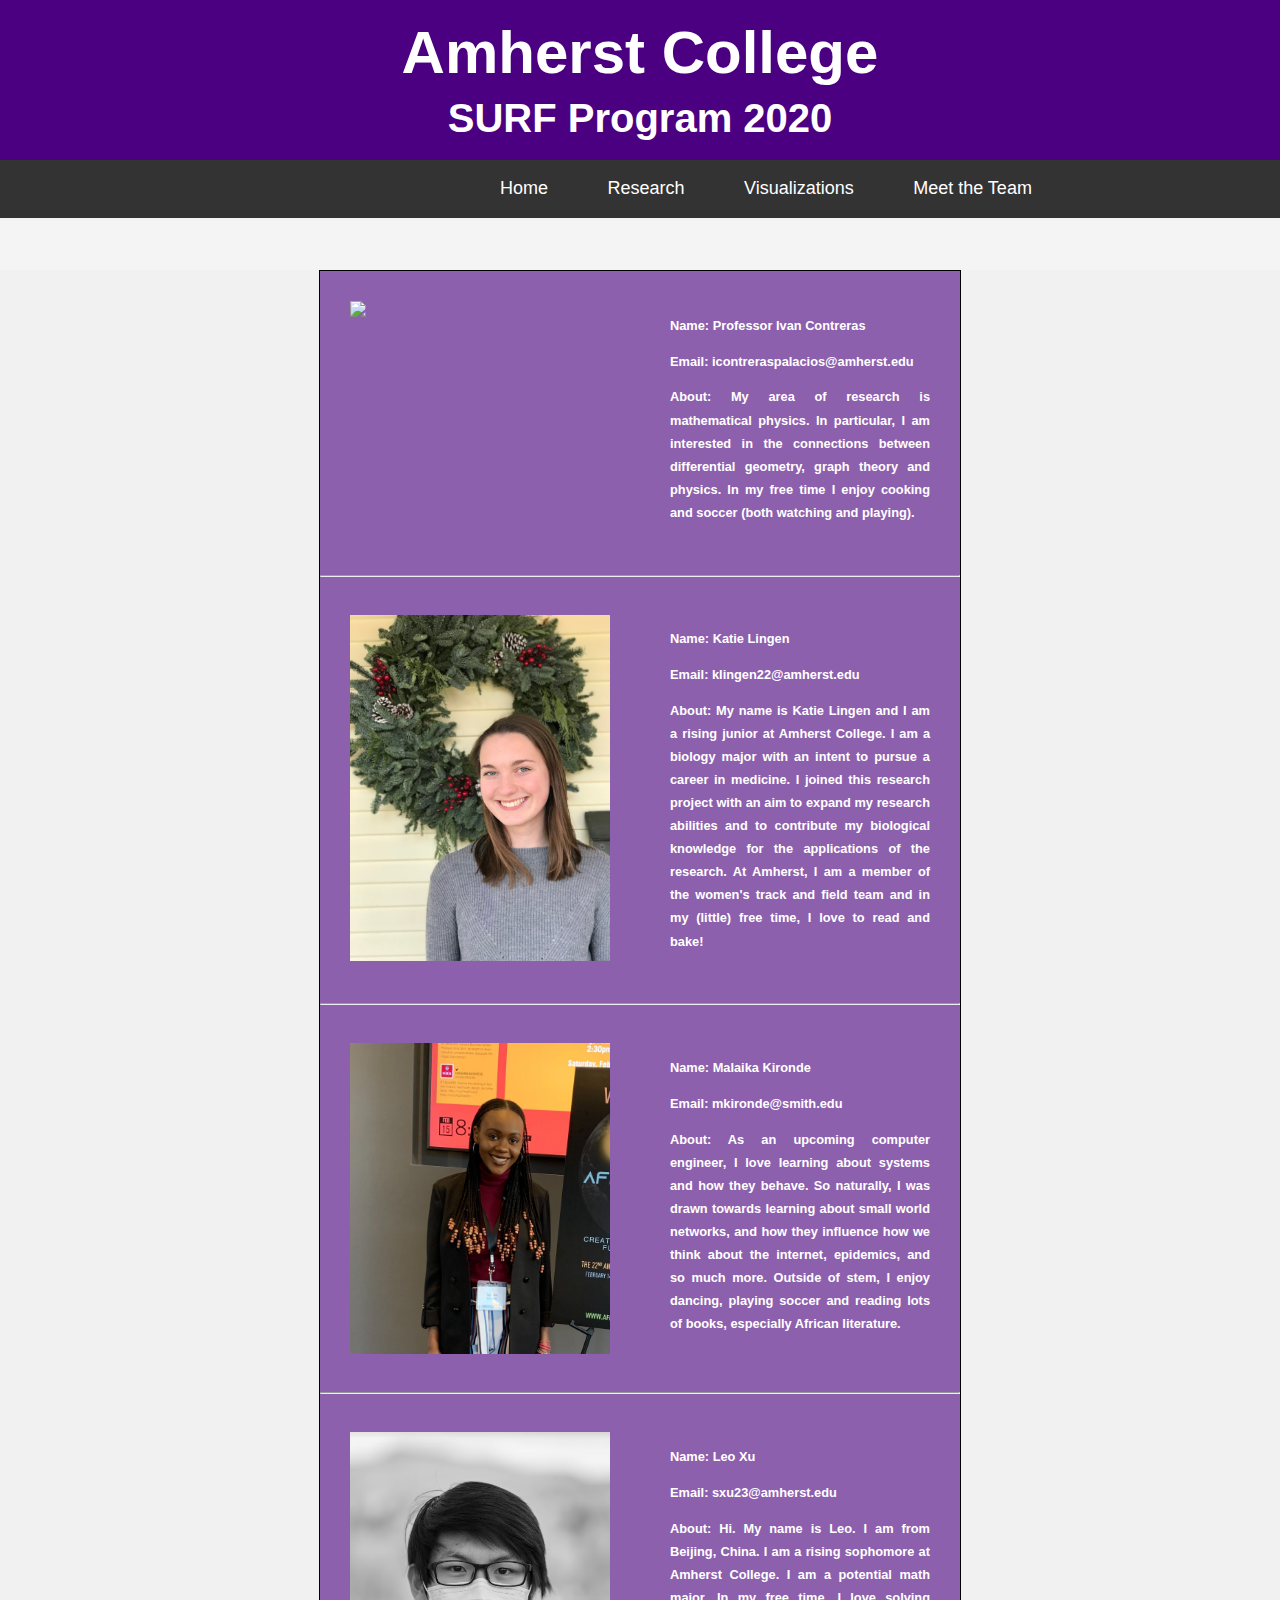
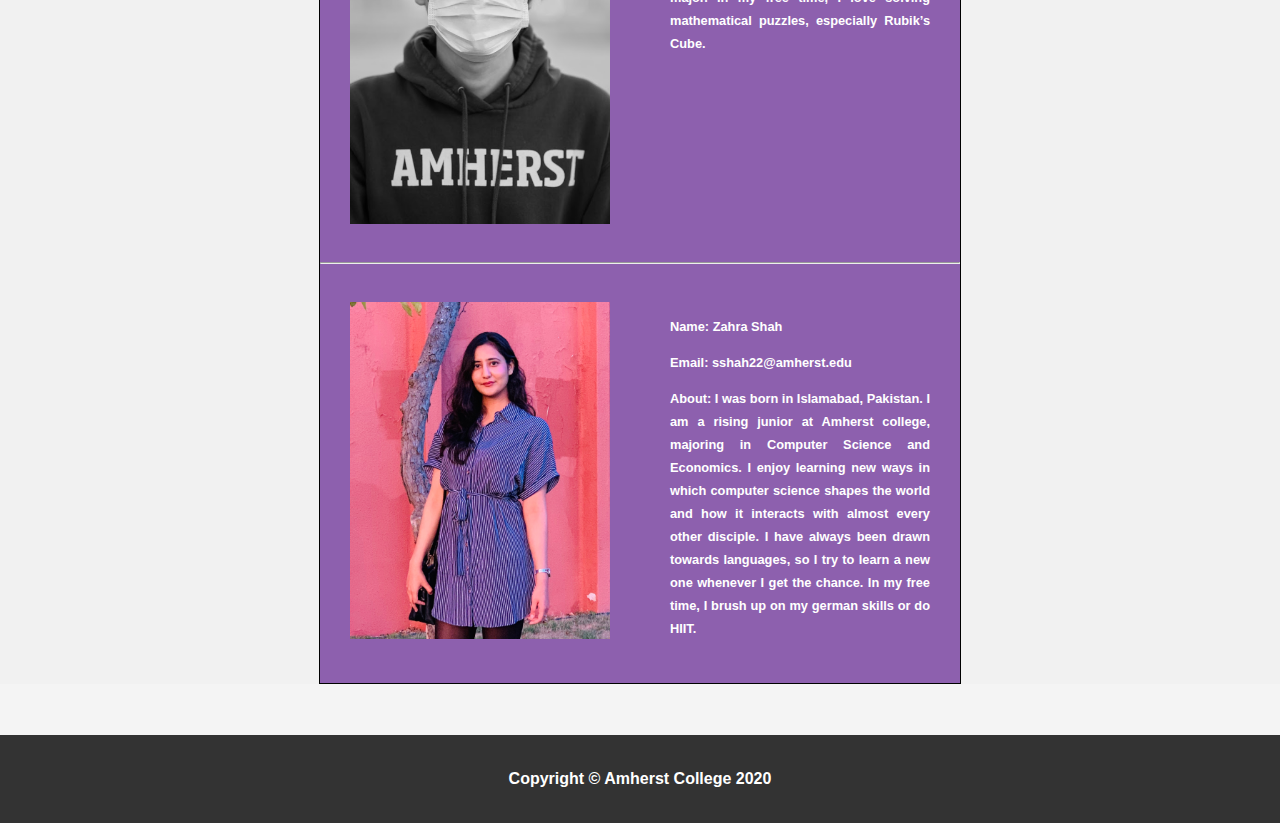
==== about.html @ 8e9f053b "Add files via upload" ====
<!DOCTYPE html>
<html>
<head>
	<title>Meet the Team</title>
		<meta charset="UTF-8">
		<meta name="description" content="website about Small world networks">
		<meta name="author" content="Zahra Shah">
		<meta name="viewport" content="width=device-width, initial-scale=1.0, shrink-to-fit=no">
        <meta http-equiv="X-UA-Compatible" content="IE=edge">
        <link rel="stylesheet" type="text/css" href="styles.css">
</head>
<body>
	<div id="empty-box">	

	</div>

	<div id="big-box">
		<div class="container2">
				<img src="ivan.jpg" width="600">	
			<section class="bio">
				<p><b>Name: <b>Professor Ivan Contreras</p>
				<p>Email: <a href = "mailto: icontreraspalacios@amherst.edu">icontreraspalacios@amherst.edu</a></p>
				<p>About: My area of research is mathematical physics. In particular, I am interested in the connections between differential geometry, graph theory and physics. In my free time I enjoy cooking and soccer (both watching  and playing).</p>	
			</section>
			<div class="clr"></div>
			<hr/>	
	
				<img src="katie.jpg" width="600">
				
			<section class="bio">
				<p><b>Name: </b> Katie Lingen</p>
				<p>Email: <a href = "mailto: klingen22@amherst.edu">klingen22@amherst.edu</a></p>
				<p>About: My name is Katie Lingen and I am a rising junior at Amherst College. I am a biology major with an intent to pursue a career in medicine. I joined this research project with an aim to expand my research abilities and to contribute my biological knowledge for the applications of the research. At Amherst, I am a member of the women's track and field team and in my (little) free time, I love to read and bake!</p>		
			</section>
			<div class="clr"></div>
			<hr/>	

		
			<img src="malaika.jpg" width="600">	
			<section class="bio">
				<p><b>Name: <b>Malaika Kironde</p>
				<p>Email: <a href = "mailto: mkironde@smith.edu">mkironde@smith.edu</a></p>
				<p>About: As an upcoming computer engineer, I love learning about systems and how they behave. So naturally, I was drawn towards learning about small world networks, and how they influence how we think about the internet, epidemics, and so much more. Outside of stem, I enjoy dancing, playing soccer and reading lots of books, especially African literature.</p>	
			</section>
			<div class="clr"></div>
			<hr/>	

		
				<img src="leo.png" width="600">	

			<section class="bio">
				<p><b>Name: <b>Leo Xu</p>
				<p>Email: <a href = "mailto: sxu23@amherst.edu">sxu23@amherst.edu</a></p>
				<p>About: Hi. My name is Leo. I am from Beijing, China. I am a rising sophomore at Amherst College. I am a potential math major. In my free time, I love solving mathematical puzzles, especially Rubik’s Cube.</p>	
			</section>

			<div class="clr"></div>
			<hr/>	

			<img src="zahra.jpg" width="600">	
			<section class="bio">
				<p><b>Name: <b>Zahra Shah</p>
				<p>Email: <a href = "mailto: sshah22@amherst.edu">sshah22@amherst.edu</a></p>
				<p>About: I was born in Islamabad, Pakistan. I am a rising junior at Amherst college, majoring in Computer Science and Economics. I enjoy learning new ways in which computer science shapes the world and how it interacts with almost every other disciple. I have always been drawn towards languages, so I try to learn a new one whenever I get the chance. In my free time, I brush up on my german skills or do HIIT.</p>		
			</section>
			<div class="clr"></div>	

		</div>
	</div>

	<header id="main-header">
			<div class="container">
				<h1>Amherst College</h1>
				<h2>SURF Program 2020</h2>
			</div>
	</header>
	<nav id="navbar">
		<div class="container">
			<ul>
					<li><a class="button" href="index.html">Home</a></li>
					<li><a class="button" href="research.html">Research</a></li>
					<li><a class="button" href="simulations.html">Visualizations</a></li>	
					<li><a class="button" href="about.html">Meet the Team</a></li>		
			</ul>	
		</div>
	</nav>

	<br>
	<br>
	<footer id="main-footer">
		<p>Copyright &copy; Amherst College 2020</p>	
	</footer>
</body>
</html>
---- styles.css ----
/*common to all HTMLS */
body {
	background-color: #f4f4f4;
	color:#555;
	font-family: Arial, Helvetica, sans-serif;
	font-size: 100%;
	line-height: 1.6em;
	margin: 0;
}

.clr {
	clear: both;
}

#empty-box {
	min-height: 130px;
	margin: 40px;
}

.container {
	margin:auto;
	overflow:hidden;


}


.container h1 {
	text-align: center;
	font-size: 60px;

	
}

.container h2 {
	text-align: center;
	font-size: 40px;

	
	
}

#main-header {
	background-color: indigo;
	color:#fff;
	overflow: hidden;
	width: 100%;
	position: fixed;
	top: 0px;


	
}

#navbar {
	background-color: #333;
	color: white;
	overflow: hidden;
	width: 100%;
	position: fixed;
	top: 160px;
	font-weight: normal;


}

#navbar ul {
	margin-left: 480px;
	padding: 0;
	list-style: none;

}

#navbar li {
	text-align: center;
	padding:20px;
	display: inline;
}

#navbar a {
	color:#fff;
	text-decoration: none;
	font-size:18px;
	padding-right: 15px;
	text-align: center;
}

.button {
	color:white;
	border:none;
}

#navbar .container .button:hover {
	color:coral;
}


/* CSS Styling for the home page */

 #main-footer {
 	background:#333;
 	color:#fff;
 	text-align: center;
 	padding:15px;
 }

 #main-box {
	background-image: url("star.jpg");
	background-position: center top;
	background-size: cover;
	background-attachment: fixed;
	background-position: 0px 400px 0px 0px;
	min-height: 500px;
}

.controls{
}

.controls #up {
	position: relative;
	top:70px;
	left: 700px;
	width: 25px;
	cursor: pointer;
}

.controls #down {
	position: relative;
	top: 120px;
	left: 700px;
	width: 25px;
	cursor: pointer;
}

#main-box .box{
	width: 50%;
	margin:auto;
	overflow:hidden;
	background:rgba(75,0,130,0.7);
	min-height: 300px;
	position: relative;
	top: 85px;

}

#one  {
	width: 50%;
	margin-left: 360px;
	overflow:hidden;
	transform: translateY(0px);
	position: absolute;
	top: 300px;
	
}

#one p {
	font-size: 380%;
	line-height: 1.1em;
	color: white;
	padding: 20px 80px;
	text-align: center;
	margin: 30px;

}

#two {
	width: 50%;
	margin-left: 360px;
	overflow:hidden;
	transform: translateY(0px);
	position: absolute;
	top: -100px;
}

#two h3 {
	font-size: 200%;
	color: white;
	padding: 20px 80px 0px 80px;
	text-align: center;


}

#two p{
	font-size: 130%;
	line-height: 1.2em;
	color: white;
	padding: 0px 80px;
	text-align: justify;
	}




/* CSS styling for contact us page */

#big-box {
	background-color: #f1f1f1;
	margin-top: 100px;
	background-position: center top;
	background-size: cover;
	background-attachment: fixed;
	background-position: 0px 400px 0px 0px;
	min-height: 700px;
}

#big-box .container2 {
	border-color: black;
	border-style: solid;
 	border-width: 1px;
	width:50%;
	margin:auto;
	overflow: hidden;
	background:rgba(75,0,130,0.6);


}


#big-box .container2 img{
	top: 10px;
	float:left;
	width:50%;
	padding:30px;
	box-sizing: border-box;
	opacity: 1;

}

#big-box .container2 .bio {
	float:left;
	width:50%;
	position: relative;
	box-sizing: border-box;
	opacity: 1;
	font-size: 1vw;
	text-align: justify;
	padding: 30px;
}


#big-box .container2 .bio p{
	line-height: 1.8em;
	color: white;
	text-align: justify;

}

#big-box .container2 .bio a{
	text-decoration: none;
	color: white;

}

#big-box .container2 .bio a:hover{
	color: coral;

}

 }



/* 
#showcase {
	background-image: url(howsmall.jpg);
	background-position: center center;
	min-height: 500px;
	text-align: center;
}

#showcase h1 {
	color:#fff;
	font-size:50px;
	line-height: 1.6em;
	padding-top: 30px;

}

#main {
	float:left;
	width:70%;
	padding:0 40px 0 0;
	box-sizing: border-box;
}

#sidebar {
	float:left;
	margin-top:10px;
	color:white;
	width:30%;
	box-sizing: border-box;
}*/
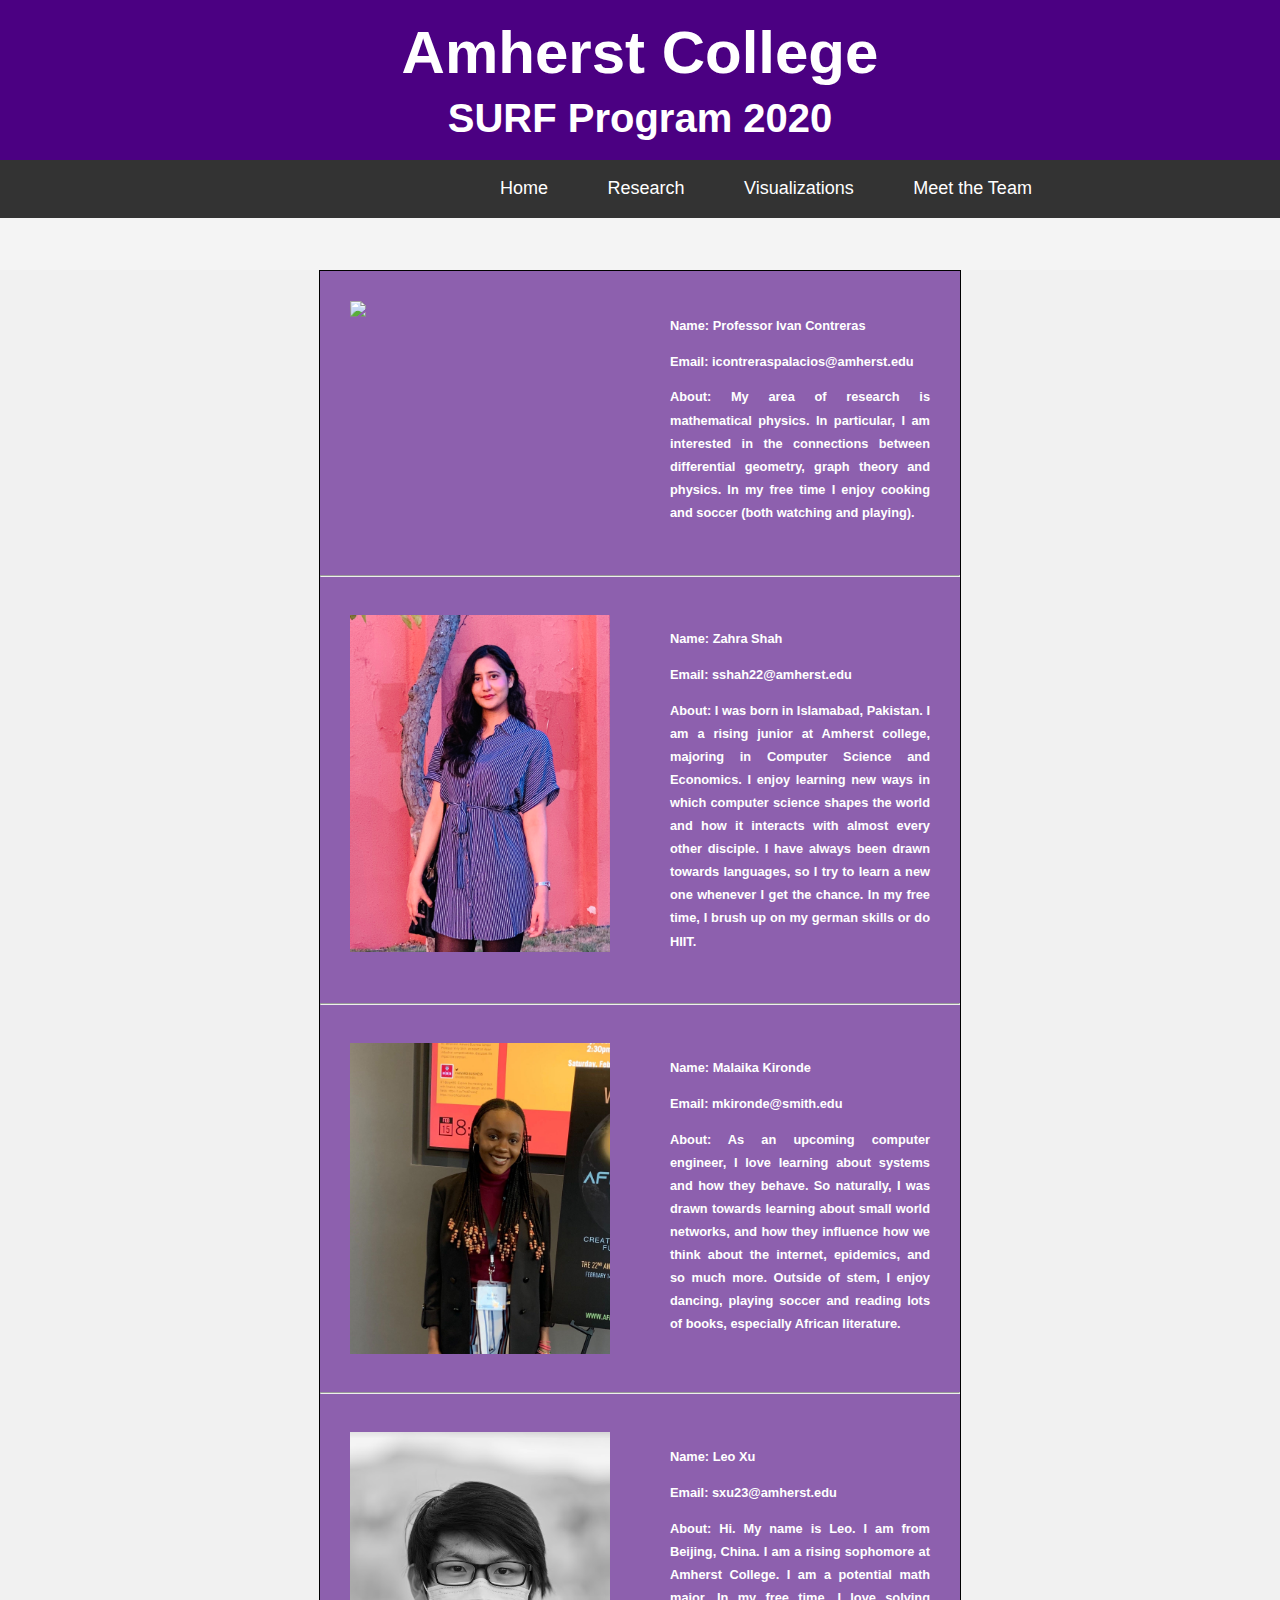
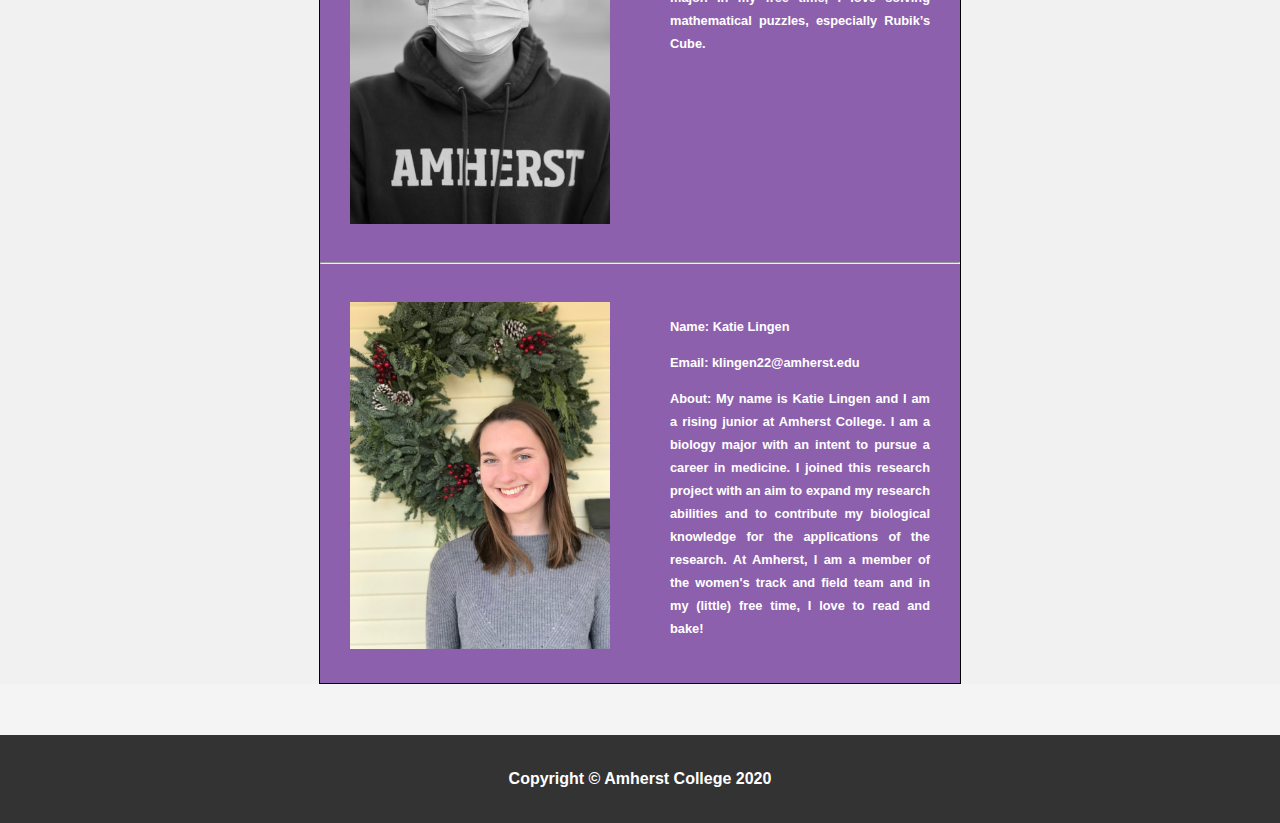
==== commit 0e8ed078: "Add files via upload" ====
--- a/about.html
+++ b/about.html
@@ -24,15 +24,13 @@
 			</section>
 			<div class="clr"></div>
 			<hr/>	
-	
-				<img src="katie.jpg" width="600">
-				
-			<section class="bio">
-				<p><b>Name: </b> Katie Lingen</p>
-				<p>Email: <a href = "mailto: klingen22@amherst.edu">klingen22@amherst.edu</a></p>
-				<p>About: My name is Katie Lingen and I am a rising junior at Amherst College. I am a biology major with an intent to pursue a career in medicine. I joined this research project with an aim to expand my research abilities and to contribute my biological knowledge for the applications of the research. At Amherst, I am a member of the women's track and field team and in my (little) free time, I love to read and bake!</p>		
-			</section>
-			<div class="clr"></div>
+				<img src="zahra.jpg" width="600">	
+				<section class="bio">
+					<p><b>Name: <b>Zahra Shah</p>
+					<p>Email: <a href = "mailto: sshah22@amherst.edu">sshah22@amherst.edu</a></p>
+					<p>About: I was born in Islamabad, Pakistan. I am a rising junior at Amherst college, majoring in Computer Science and Economics. I enjoy learning new ways in which computer science shapes the world and how it interacts with almost every other disciple. I have always been drawn towards languages, so I try to learn a new one whenever I get the chance. In my free time, I brush up on my german skills or do HIIT.</p>		
+				</section>
+			<div class="clr"></div>	
 			<hr/>	
 
 		
@@ -56,14 +54,13 @@
 
 			<div class="clr"></div>
 			<hr/>	
-
-			<img src="zahra.jpg" width="600">	
+			<img src="katie.jpg" width="600">	
 			<section class="bio">
-				<p><b>Name: <b>Zahra Shah</p>
-				<p>Email: <a href = "mailto: sshah22@amherst.edu">sshah22@amherst.edu</a></p>
-				<p>About: I was born in Islamabad, Pakistan. I am a rising junior at Amherst college, majoring in Computer Science and Economics. I enjoy learning new ways in which computer science shapes the world and how it interacts with almost every other disciple. I have always been drawn towards languages, so I try to learn a new one whenever I get the chance. In my free time, I brush up on my german skills or do HIIT.</p>		
+				<p><b>Name: </b> Katie Lingen</p>
+				<p>Email: <a href = "mailto: klingen22@amherst.edu">klingen22@amherst.edu</a></p>
+				<p>About: My name is Katie Lingen and I am a rising junior at Amherst College. I am a biology major with an intent to pursue a career in medicine. I joined this research project with an aim to expand my research abilities and to contribute my biological knowledge for the applications of the research. At Amherst, I am a member of the women's track and field team and in my (little) free time, I love to read and bake!</p>		
 			</section>
-			<div class="clr"></div>	
+			<div class="clr"></div>
 
 		</div>
 	</div>
